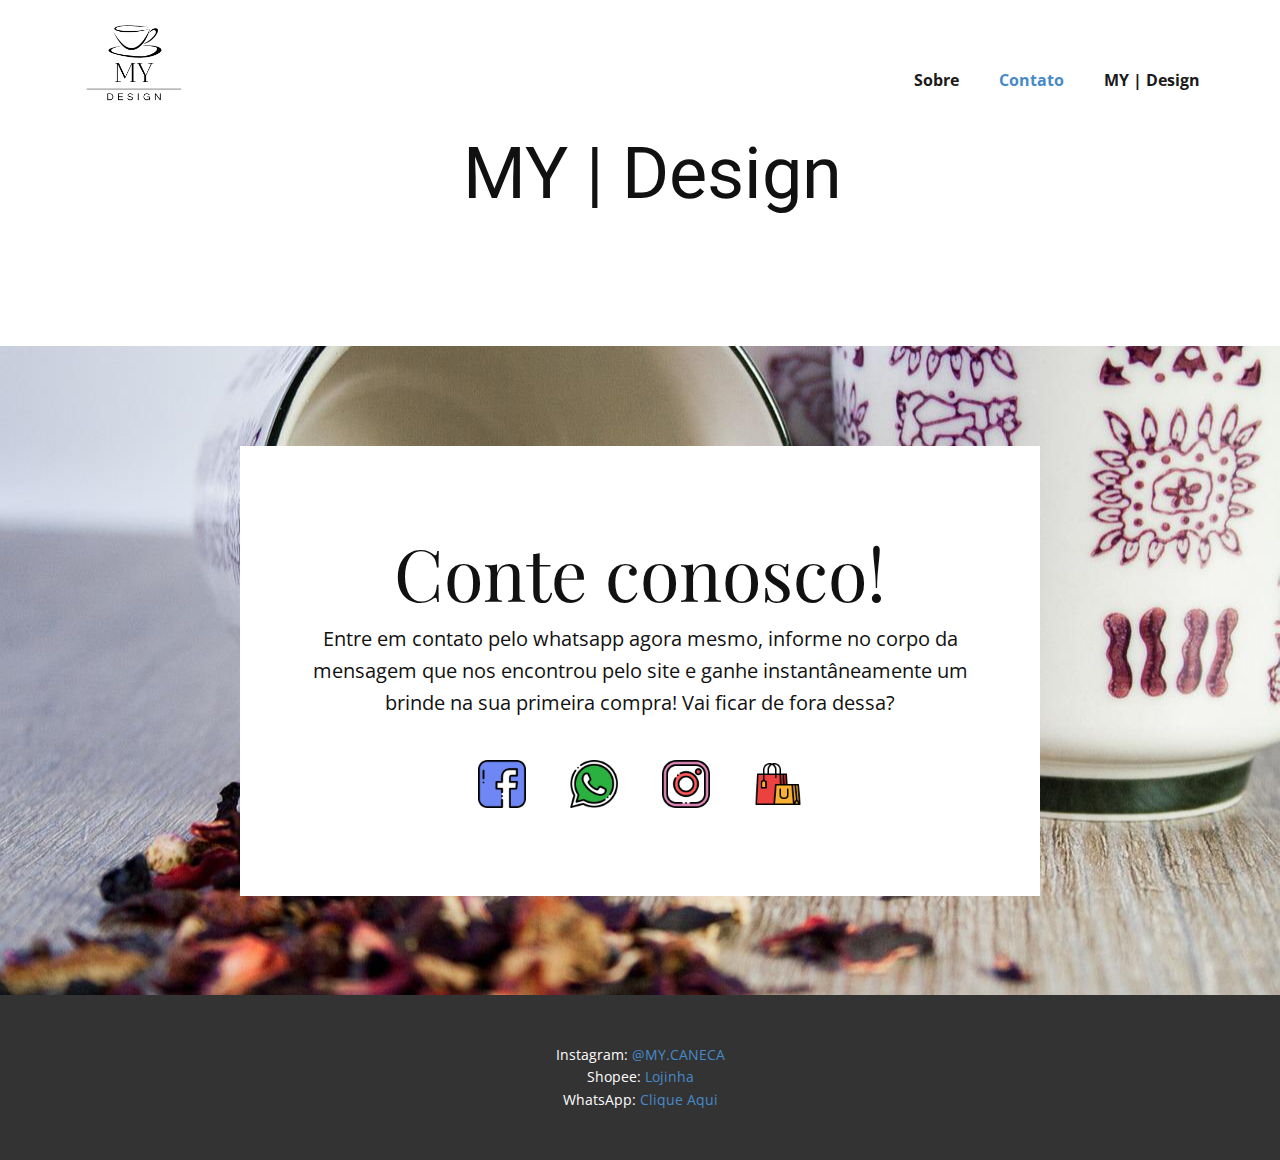
==== Contato.html @ ce308e10 "Initial commit" ====
<!DOCTYPE html>
<html style="font-size: 16px;" lang="pt"><head>
    <meta name="viewport" content="width=device-width, initial-scale=1.0">
    <meta charset="utf-8">
    <meta name="keywords" content="Conte conosco!">
    <meta name="description" content="">
    <title>Contato</title>
    <link rel="stylesheet" href="nicepage.css" media="screen">
<link rel="stylesheet" href="Contato.css" media="screen">
    <script class="u-script" type="text/javascript" src="jquery.js" "="" defer=""></script>
    <script class="u-script" type="text/javascript" src="nicepage.js" "="" defer=""></script>
    <meta name="generator" content="Nicepage 4.17.10, nicepage.com">
    <link id="u-theme-google-font" rel="stylesheet" href="https://fonts.googleapis.com/css?family=Roboto:100,100i,300,300i,400,400i,500,500i,700,700i,900,900i|Open+Sans:300,300i,400,400i,500,500i,600,600i,700,700i,800,800i">
    <link id="u-page-google-font" rel="stylesheet" href="https://fonts.googleapis.com/css?family=Playfair+Display:400,400i,500,500i,600,600i,700,700i,800,800i,900,900i">
    
    
    <script type="application/ld+json">{
		"@context": "http://schema.org",
		"@type": "Organization",
		"name": "",
		"logo": "images/Logotipomysemfundo.png"
}</script>
    <meta name="theme-color" content="#478ac9">
    <meta property="og:title" content="Contato">
    <meta property="og:type" content="website">
  </head>
  <body class="u-body u-xl-mode" data-lang="pt"><header class="u-clearfix u-header u-header" id="sec-8e0a"><div class="u-clearfix u-sheet u-sheet-1">
        <a href="MY-Design-sublimação.html" data-page-id="151368389" class="u-image u-logo u-image-1" data-image-width="500" data-image-height="500" title="Catálogo">
          <img src="images/Logotipomysemfundo.png" class="u-logo-image u-logo-image-1">
        </a>
        <nav class="u-menu u-menu-one-level u-offcanvas u-menu-1">
          <div class="menu-collapse" style="font-size: 1rem; letter-spacing: 0px; font-weight: 700;">
            <a class="u-button-style u-custom-border u-custom-border-color u-custom-borders u-custom-left-right-menu-spacing u-custom-padding-bottom u-custom-text-color u-custom-top-bottom-menu-spacing u-nav-link u-text-active-palette-1-base u-text-hover-palette-2-base" href="#">
              <svg class="u-svg-link" viewBox="0 0 24 24"><use xmlns:xlink="http://www.w3.org/1999/xlink" xlink:href="#menu-hamburger"></use></svg>
              <svg class="u-svg-content" version="1.1" id="menu-hamburger" viewBox="0 0 16 16" x="0px" y="0px" xmlns:xlink="http://www.w3.org/1999/xlink" xmlns="http://www.w3.org/2000/svg"><g><rect y="1" width="16" height="2"></rect><rect y="7" width="16" height="2"></rect><rect y="13" width="16" height="2"></rect>
</g></svg>
            </a>
          </div>
          <div class="u-custom-menu u-nav-container">
            <ul class="u-nav u-spacing-20 u-unstyled u-nav-1"><li class="u-nav-item"><a class="u-button-style u-nav-link u-text-active-palette-1-base u-text-grey-90 u-text-hover-palette-2-base" href="Sobre.html" style="padding: 10px;">Sobre</a>
</li><li class="u-nav-item"><a class="u-button-style u-nav-link u-text-active-palette-1-base u-text-grey-90 u-text-hover-palette-2-base" href="Contato.html" style="padding: 10px;">Contato</a>
</li><li class="u-nav-item"><a class="u-button-style u-nav-link u-text-active-palette-1-base u-text-grey-90 u-text-hover-palette-2-base" href="MY-Design-sublimação.html" style="padding: 10px;">MY | Design</a>
</li></ul>
          </div>
          <div class="u-custom-menu u-nav-container-collapse">
            <div class="u-black u-container-style u-inner-container-layout u-opacity u-opacity-95 u-sidenav">
              <div class="u-inner-container-layout u-sidenav-overflow">
                <div class="u-menu-close"></div>
                <ul class="u-align-center u-nav u-popupmenu-items u-unstyled u-nav-2"><li class="u-nav-item"><a class="u-button-style u-nav-link" href="Sobre.html">Sobre</a>
</li><li class="u-nav-item"><a class="u-button-style u-nav-link" href="Contato.html">Contato</a>
</li><li class="u-nav-item"><a class="u-button-style u-nav-link" href="MY-Design-sublimação.html">MY | Design</a>
</li></ul>
              </div>
            </div>
            <div class="u-black u-menu-overlay u-opacity u-opacity-70"></div>
          </div>
        </nav>
        <h1 class="u-text u-text-1">MY | Design</h1>
      </div></header>
    <section class="u-align-center u-clearfix u-image u-section-1" src="" data-image-width="150" data-image-height="105" id="carousel_5863">
      <div class="u-clearfix u-sheet u-valign-middle u-sheet-1">
        <div class="u-align-center u-container-style u-expanded-width-sm u-expanded-width-xs u-group u-white u-group-1">
          <div class="u-container-layout u-valign-middle u-container-layout-1">
            <h2 class="u-custom-font u-font-playfair-display u-text u-text-default u-text-1">Conte conosco!</h2>
            <p class="u-large-text u-text u-text-variant u-text-2">Entre em contato pelo whatsapp agora mesmo, informe no corpo da mensagem que nos encontrou pelo site e ganhe instantâneamente um brinde na sua primeira compra! Vai ficar de fora dessa?</p>
            <div class="u-social-icons u-spacing-44 u-social-icons-1">
              <a class="u-social-url" title="Facebook" target="_blank" href="https://nicepage.com/website-builder"><span class="u-file-icon u-icon u-social-facebook u-social-icon u-icon-1"><img src="images/725289.png" alt=""></span>
              </a>
              <a class="u-social-url" title="twitter" target="_blank" href="https://wa.me/5551994099402?text=Eu%20tenho%20interesse%20em%20produtos%20personalizados%20do%20MY%20|%20Design"><span class="u-file-icon u-icon u-social-icon u-social-twitter u-icon-2"><img src="images/1383269.png" alt=""></span>
              </a>
              <a class="u-social-url" title="Instagram" target="_blank" href="https://www.instagram.com/my.caneca/"><span class="u-file-icon u-icon u-social-icon u-social-instagram u-icon-3"><img src="images/725278.png" alt=""></span>
              </a>
              <a class="u-social-url" target="_blank" data-type="Custom" title="Shopee" href="https://shopee.com.br/shop/393238679/"><span class="u-file-icon u-icon u-social-custom u-social-icon u-icon-4"><img src="images/3081648.png" alt=""></span>
              </a>
            </div>
          </div>
        </div>
      </div>
    </section>
    
    
    <footer class="u-align-center u-clearfix u-footer u-grey-80 u-footer" id="sec-c6e9"><div class="u-clearfix u-sheet u-sheet-1">
        <p class="u-small-text u-text u-text-variant u-text-1">Instagram: <a href="https://www.instagram.com/my.caneca/" class="u-active-none u-border-none u-btn u-button-link u-button-style u-hover-none u-none u-text-palette-1-base u-btn-1" target="_blank">@MY.CANECA</a>
          <br>Shopee:&nbsp;<a href="https://shopee.com.br/shop/393238679/" class="u-active-none u-border-none u-btn u-button-link u-button-style u-hover-none u-none u-text-palette-1-base u-btn-2" target="_blank">Lojinha</a>
          <br>WhatsApp:&nbsp;<a href="https://wa.me/5551994099402?text=Eu%20tenho%20interesse%20em%20produtos%20personalizados%20do%20MY%20|%20Design" class="u-active-none u-border-none u-btn u-button-link u-button-style u-hover-none u-none u-text-palette-1-base u-btn-3" target="_blank">Clique Aqui</a>
        </p>
      </div></footer>
   
  
</body></html>
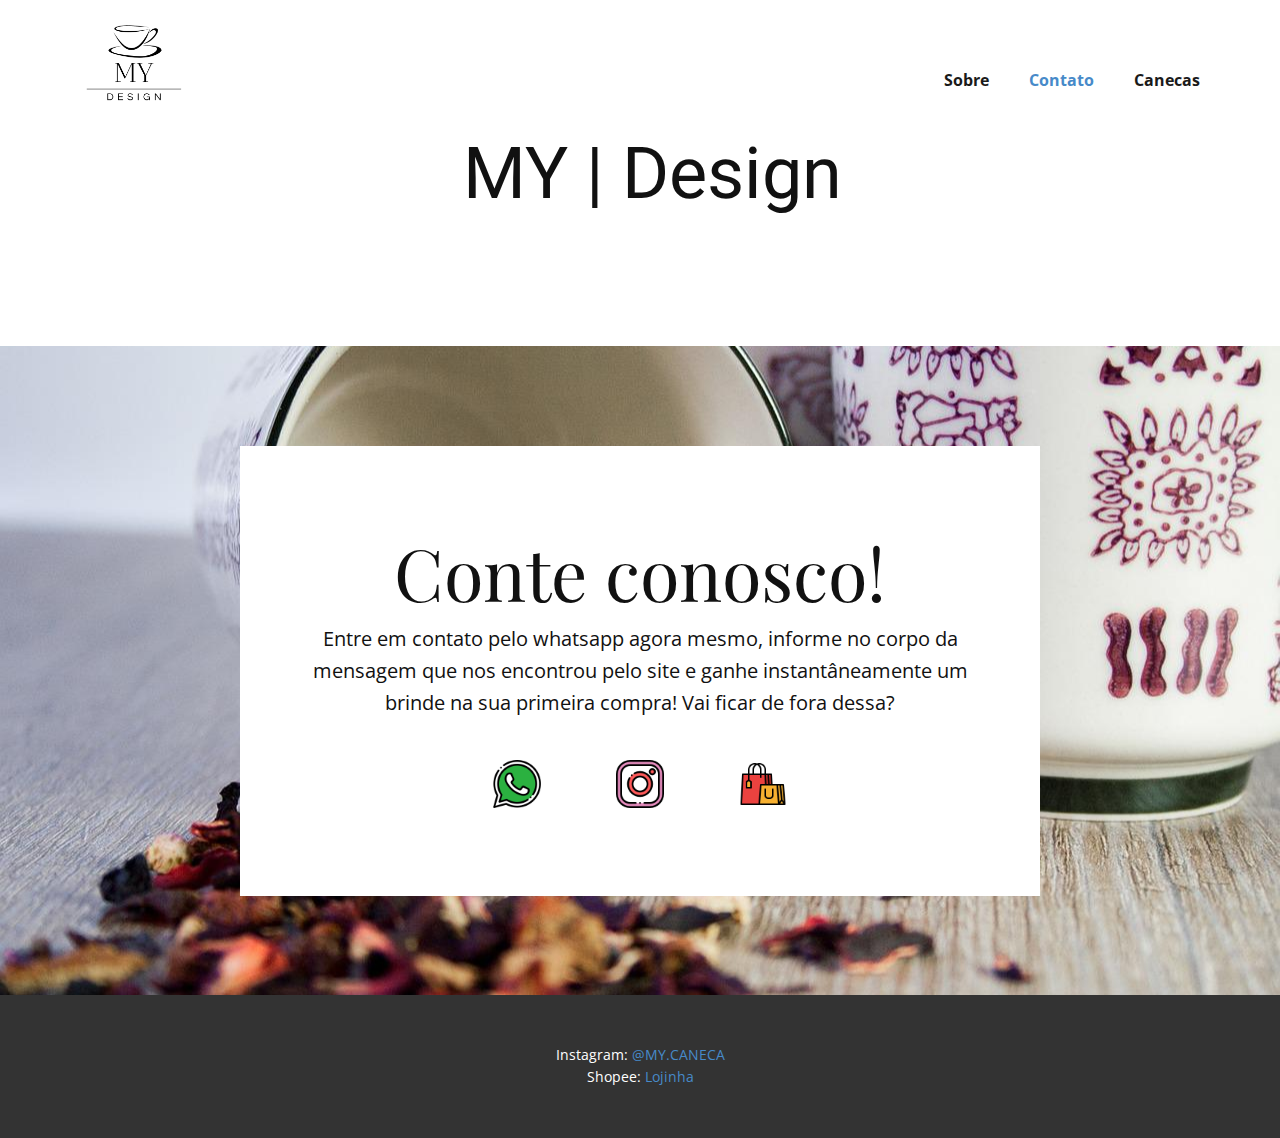
==== commit 8ce56339: "V2" ====
--- a/Contato.html
+++ b/Contato.html
@@ -39,7 +39,7 @@
           <div class="u-custom-menu u-nav-container">
             <ul class="u-nav u-spacing-20 u-unstyled u-nav-1"><li class="u-nav-item"><a class="u-button-style u-nav-link u-text-active-palette-1-base u-text-grey-90 u-text-hover-palette-2-base" href="Sobre.html" style="padding: 10px;">Sobre</a>
 </li><li class="u-nav-item"><a class="u-button-style u-nav-link u-text-active-palette-1-base u-text-grey-90 u-text-hover-palette-2-base" href="Contato.html" style="padding: 10px;">Contato</a>
-</li><li class="u-nav-item"><a class="u-button-style u-nav-link u-text-active-palette-1-base u-text-grey-90 u-text-hover-palette-2-base" href="MY-Design-sublimação.html" style="padding: 10px;">MY | Design</a>
+</li><li class="u-nav-item"><a class="u-button-style u-nav-link u-text-active-palette-1-base u-text-grey-90 u-text-hover-palette-2-base" href="MY-Design-sublimação.html" style="padding: 10px;">Canecas</a>
 </li></ul>
           </div>
           <div class="u-custom-menu u-nav-container-collapse">
@@ -48,7 +48,7 @@
                 <div class="u-menu-close"></div>
                 <ul class="u-align-center u-nav u-popupmenu-items u-unstyled u-nav-2"><li class="u-nav-item"><a class="u-button-style u-nav-link" href="Sobre.html">Sobre</a>
 </li><li class="u-nav-item"><a class="u-button-style u-nav-link" href="Contato.html">Contato</a>
-</li><li class="u-nav-item"><a class="u-button-style u-nav-link" href="MY-Design-sublimação.html">MY | Design</a>
+</li><li class="u-nav-item"><a class="u-button-style u-nav-link" href="MY-Design-sublimação.html">Início</a>
 </li></ul>
               </div>
             </div>
@@ -64,11 +64,10 @@
             <h2 class="u-custom-font u-font-playfair-display u-text u-text-default u-text-1">Conte conosco!</h2>
             <p class="u-large-text u-text u-text-variant u-text-2">Entre em contato pelo whatsapp agora mesmo, informe no corpo da mensagem que nos encontrou pelo site e ganhe instantâneamente um brinde na sua primeira compra! Vai ficar de fora dessa?</p>
             <div class="u-social-icons u-spacing-44 u-social-icons-1">
-              <a class="u-social-url" title="Facebook" target="_blank" href="https://nicepage.com/website-builder"><span class="u-file-icon u-icon u-social-facebook u-social-icon u-icon-1"><img src="images/725289.png" alt=""></span>
+             
+              <a class="u-social-url" title="twitter" target="_blank" href="https://wa.me/5551991217863?text=Eu%20tenho%20interesse%20em%20produtos%20personalizados%20do%20MY%20|%20Design"><span class="u-file-icon u-icon u-social-icon u-social-twitter u-icon-2"><img src="images/1383269.png" alt=""></span>
               </a>
-              <a class="u-social-url" title="twitter" target="_blank" href="https://wa.me/5551994099402?text=Eu%20tenho%20interesse%20em%20produtos%20personalizados%20do%20MY%20|%20Design"><span class="u-file-icon u-icon u-social-icon u-social-twitter u-icon-2"><img src="images/1383269.png" alt=""></span>
-              </a>
-              <a class="u-social-url" title="Instagram" target="_blank" href="https://www.instagram.com/my.caneca/"><span class="u-file-icon u-icon u-social-icon u-social-instagram u-icon-3"><img src="images/725278.png" alt=""></span>
+              <a class="u-social-url" title="Instagram" target="_blank" href="https://www.instagram.com/mydesign.grafica/"><span class="u-file-icon u-icon u-social-icon u-social-instagram u-icon-3"><img src="images/725278.png" alt=""></span>
               </a>
               <a class="u-social-url" target="_blank" data-type="Custom" title="Shopee" href="https://shopee.com.br/shop/393238679/"><span class="u-file-icon u-icon u-social-custom u-social-icon u-icon-4"><img src="images/3081648.png" alt=""></span>
               </a>
@@ -82,7 +81,7 @@
     <footer class="u-align-center u-clearfix u-footer u-grey-80 u-footer" id="sec-c6e9"><div class="u-clearfix u-sheet u-sheet-1">
         <p class="u-small-text u-text u-text-variant u-text-1">Instagram: <a href="https://www.instagram.com/my.caneca/" class="u-active-none u-border-none u-btn u-button-link u-button-style u-hover-none u-none u-text-palette-1-base u-btn-1" target="_blank">@MY.CANECA</a>
           <br>Shopee:&nbsp;<a href="https://shopee.com.br/shop/393238679/" class="u-active-none u-border-none u-btn u-button-link u-button-style u-hover-none u-none u-text-palette-1-base u-btn-2" target="_blank">Lojinha</a>
-          <br>WhatsApp:&nbsp;<a href="https://wa.me/5551994099402?text=Eu%20tenho%20interesse%20em%20produtos%20personalizados%20do%20MY%20|%20Design" class="u-active-none u-border-none u-btn u-button-link u-button-style u-hover-none u-none u-text-palette-1-base u-btn-3" target="_blank">Clique Aqui</a>
+          
         </p>
       </div></footer>
    
